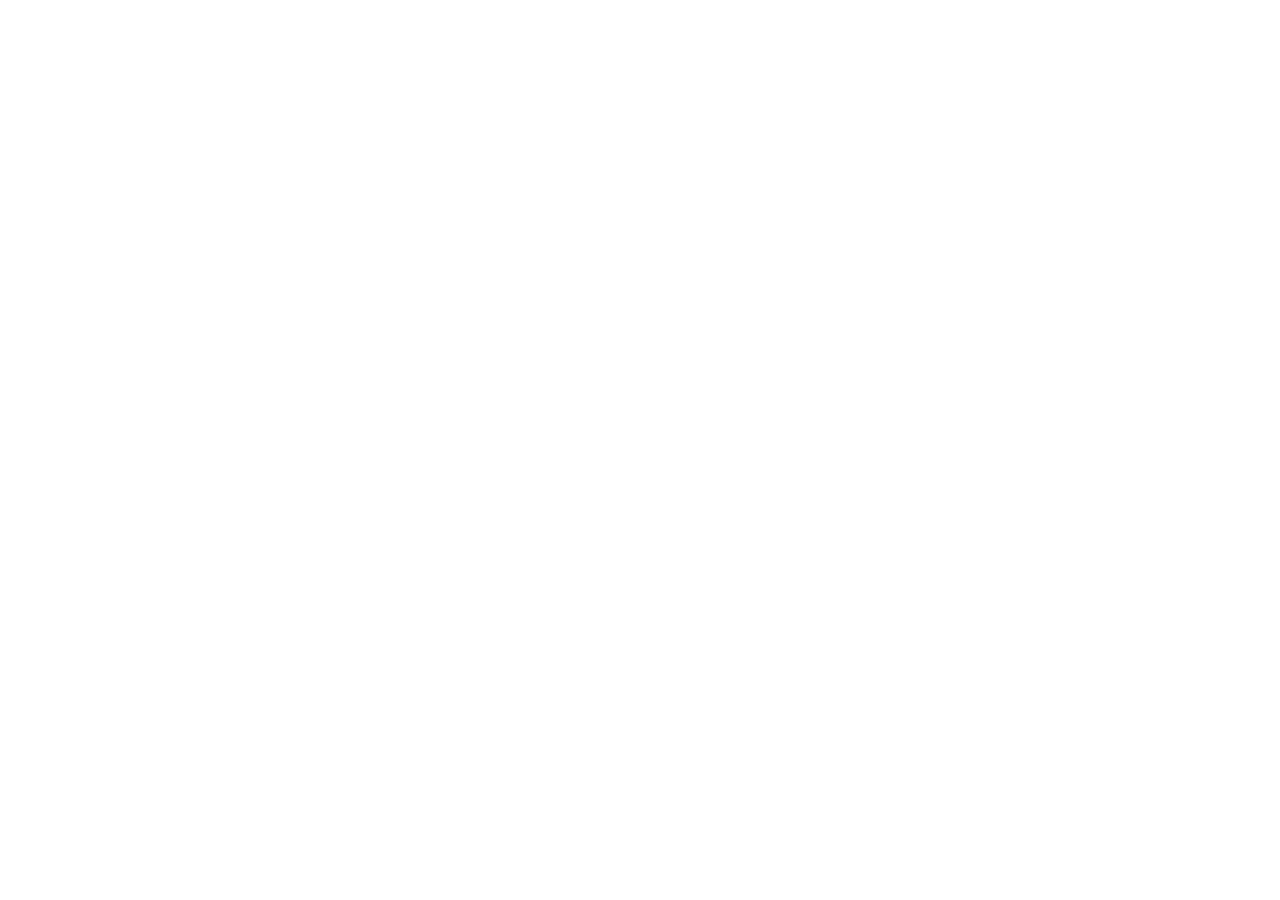
==== birthday/alexandra/index.html @ 157ca5b5 "a" ====
<!DOCTYPE html>
<html lang="en">
<head>
    <meta charset="UTF-8">
    <meta name="viewport" content="width=device-width, initial-scale=1.0">
    <title>Alexandra</title>
</head>
<body>
    
</body>
</html>
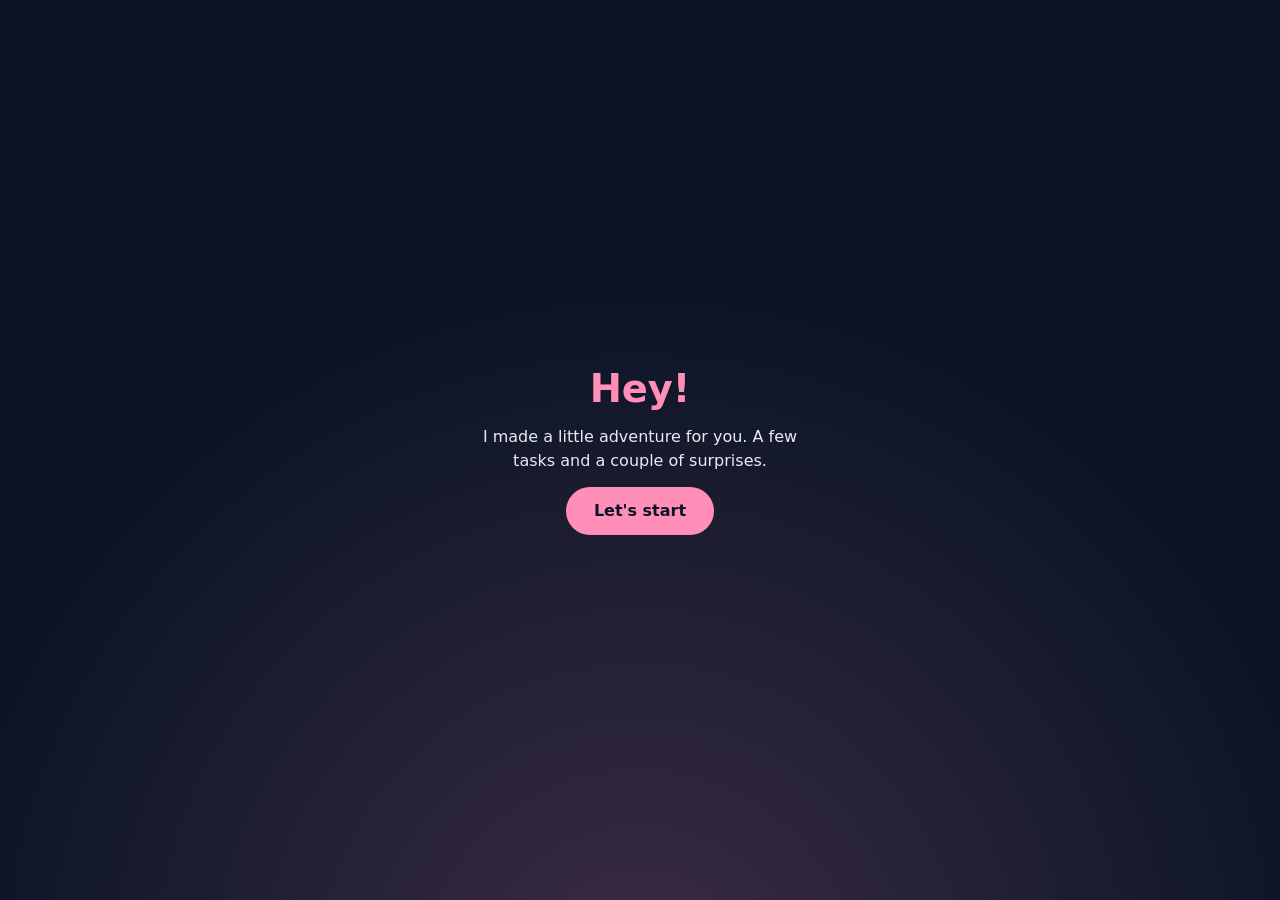
==== commit fccafd87: "birthday surprise part 1" ====
--- a/birthday/alexandra/index.html
+++ b/birthday/alexandra/index.html
@@ -1,11 +1,189 @@
 <!DOCTYPE html>
-<html lang="en">
+<html lang="pl">
 <head>
-    <meta charset="UTF-8">
-    <meta name="viewport" content="width=device-width, initial-scale=1.0">
-    <title>Alexandra</title>
+<meta charset="UTF-8">
+<meta name="viewport" content="width=device-width, initial-scale=1, viewport-fit=cover">
+<meta name="robots" content="noindex, nofollow">
+<title>For you</title>
+<link rel="stylesheet" href="/birthday/alexandra/style.css">
 </head>
 <body>
-    
+
+<!-- 1. START -->
+<section class="screen active" id="start">
+  <h1>Hey!</h1>
+  <p>I made a little adventure for you. A few tasks and a couple of surprises.</p>
+  <button id="startBtn">Let's start</button>
+</section>
+
+<!-- 2. FISHING GAME -->
+<section class="screen" id="game">
+  <h2>Catch the octopus</h2>
+  <p class="small">Drag to move the boat. Tap the lake or the button to drop the hook. The octopuses live at the very bottom.</p>
+  <canvas id="lake"></canvas>
+  <button id="dropBtn">Drop the hook</button>
+  <p class="small" id="caughtText">Fish caught: 0</p>
+</section>
+
+<!-- 3. OCTOPUS REVEAL -->
+<section class="screen" id="reveal">
+  <!-- PICTURE: octopus photo. Change the file name inside url(...) -->
+  <div class="img-slot">
+    <img src="images/octopus.jpg">
+  </div>
+  <h2>You did it!</h2>
+  <p>Your text about the octopus goes here.</p>
+  <button id="revealBtn">Continue</button>
+</section>
+
+<!-- 4. RED BULL GIFT -->
+<section class="screen" id="gift">
+  <p class="small" id="giftHint">Tap the gift</p>
+  <div class="gift" id="giftBox">
+    <div class="can">
+      <!-- PICTURE: Red Bull can. Change the file name inside url(...) -->
+      <div class="img-slot">
+        <img src="images/redbull.jpg" alt="">
+      </div>
+    </div>
+    <div class="box"></div>
+    <div class="lid"><div class="bow"></div></div>
+  </div>
+  <div id="giftText">
+    <h2>Gives you wings</h2>
+    <button id="giftBtn">Continue</button>
+  </div>
+</section>
+
+<!-- 5. RICK AND MORTY QUIZ -->
+<section class="screen" id="quiz">
+  <div id="quizBody">
+    <p class="small" id="quizCount"></p>
+    <!-- QUIZ PICTURE: set from script.js (see QUIZ), not here -->
+    <div class="img-slot" id="quizImg">
+        <img src="" alt="">
+    </div>
+    <h2 id="quizQuestion"></h2>
+    <div class="answers" id="quizAnswers"></div>
+  </div>
+</section>
+
+<!-- 6. QUIZ RESULT -->
+<section class="screen" id="quizResult">
+  <p class="small">Your Rick and Morty grade</p>
+  <div class="grade" id="quizGrade"></div>
+  <h2 id="quizScoreText"></h2>
+  <p id="quizComment"></p>
+  <button id="quizResultBtn">Continue</button>
+</section>
+
+<!-- 6b. RHYTHM SONG SELECT -->
+<section class="screen" id="rhythmSelect">
+  <h2>Pick a song</h2>
+  <p class="small">Choose the one you want to play.</p>
+  <div class="answers" id="songList"></div>
+</section>
+
+<!-- 7. RHYTHM GAME -->
+<section class="screen" id="rhythm">
+  <p class="small" id="rhythmInfo">Tap the lane when a note reaches the line. You can't lose, only score.</p>
+  <canvas id="rhythmCanvas" width="360" height="480"></canvas>
+  <button id="rhythmStart">Start</button>
+</section>
+
+<!-- 8. RHYTHM RESULT -->
+<section class="screen" id="rhythmResult">
+  <p class="small">Your rhythm grade</p>
+  <div class="grade" id="rhythmGrade"></div>
+  <h2 id="rhythmPercent"></h2>
+  <p class="small" id="rhythmDetails"></p>
+  <p id="rhythmComment"></p>
+  <button id="rhythmAgainBtn" style="background: var(--grey)">Pick another song</button>
+  <button id="rhythmResultBtn">Continue</button>
+</section>
+
+<!-- 9a. SZCZYTNO INTRO -->
+<section class="screen" id="geoIntro">
+  <h1>Do you know Szczytno?</h1>
+  <p>Placeholder intro text. You will see a few photos from around town. Find each place on the map.</p>
+  <button id="geoStartBtn">Start</button>
+</section>
+
+<!-- 9b. SZCZYTNO GAME -->
+<section class="screen" id="geo">
+  <div id="geoPhoto"></div>
+  <p class="small geo-badge" id="geoCount"></p>
+  <div id="geoPanel">
+    <button id="geoMini">Hide map</button>
+    <div id="geoMapWrap">
+      <div id="geoMap"></div>
+      <div id="geoTap">Tap to open the map</div>
+    </div>
+    <p class="small" id="geoFeedback"></p>
+    <button id="geoConfirm" disabled>Confirm guess</button>
+    <button id="geoNext" style="display: none">Next round</button>
+  </div>
+</section>
+
+<!-- 10. SZCZYTNO RESULT -->
+<section class="screen" id="geoResult">
+  <div class="grade" id="geoGrade"></div>
+  <h2 id="geoTitle"></h2>
+  <p id="geoText"></p>
+  <button id="geoContinueBtn">Continue</button>
+  <button id="geoAgainBtn">Play again</button>
+  <button id="geoSkipBtn" style="background: var(--grey)">Skip this game</button>
+</section>
+
+<!-- 11. ROSE COLORING -->
+<section class="screen" id="rose">
+  <p class="small" id="roseHint"></p>
+  <div id="roseView">
+    <div id="roseWrap">
+      <div id="roseGrid"></div>
+      <!-- PICTURE: the real rose photo that fades in after coloring. The pixel version in script.js (ROSE) was made from it -->
+      <div class="img-slot" id="roseImg">
+        <img src="images/dark-red-rose.jpg">
+      </div>
+    </div>
+  </div>
+  <div id="palette"></div>
+  <div id="roseText">
+    <p>Your text about the roses goes here.</p>
+    <button id="roseBtn">Continue</button>
+  </div>
+</section>
+
+<!-- 12. FINAL MESSAGE -->
+<section class="screen" id="final">
+  <h1 class="fade">Happy Birthday!</h1>
+  <p class="fade" style="animation-delay: 1s">First line of your message goes here.</p>
+  <p class="fade" style="animation-delay: 2.2s">Second line of your message goes here.</p>
+  <p class="fade" style="animation-delay: 3.4s">Last line, and your name.</p>
+</section>
+
+<!-- (old placeholder) -->
+
+<!-- music player (whole page) -->
+<div id="music">
+  <button id="musicToggle" aria-label="Music">♫</button>
+  <div id="musicPanel">
+    <p id="songTitle"></p>
+    <div class="img-slot album" id="albumArt"></div>
+    <div class="controls">
+      <button id="back10">−10</button>
+      <button id="playPause">▶</button>
+      <button id="fwd10">+10</button>
+      <button id="stopBtn">■</button>
+      <button id="nextBtn">⏭</button>
+    </div>
+  </div>
+</div>
+
+<div id="ink"></div>
+
+<!-- Leaflet map library. In the final version download it and host it yourself. -->
+<script src="/birthday/alexandra/leaflet/leaflet.js"></script>
+<script src="/birthday/alexandra/script.js"></script>
 </body>
 </html>
--- a/birthday/alexandra/style.css
+++ b/birthday/alexandra/style.css
@@ -0,0 +1,298 @@
+:root {
+  --navy: #0b1426;
+  --navy-light: #16233f;
+  --grey: #8b94a5;
+  --text: #e8ebf2;
+  --pink: #ff8fb8;
+  color-scheme: dark;
+  box-sizing: border-box;
+  padding-top: env(safe-area-inset-top, 0px);
+  padding-bottom: env(safe-area-inset-bottom, 0px);
+}
+html { height: 100%; scroll-padding-top: env(safe-area-inset-top, 0px); }
+*, *::before, *::after { box-sizing: inherit; }
+body {
+  margin: 0;
+  height: 100%;
+  position: relative;
+  overflow: hidden;
+  color: var(--text);
+  font-family: ui-rounded, "Nunito", system-ui, sans-serif;
+  background: radial-gradient(circle at 50% 110%, rgba(255, 143, 184, 0.2), transparent 60%), var(--navy);
+}
+
+/* ---------- screens ---------- */
+.screen {
+  position: absolute;
+  inset: 0;
+  display: none;
+  flex-direction: column;
+  align-items: center;
+  justify-content: center;
+  gap: 14px;
+  padding: 20px;
+  text-align: center;
+}
+.screen.active { display: flex; }
+h1 { margin: 0; font-size: 2.4rem; color: var(--pink); }
+h2 { margin: 0; font-size: 1.4rem; }
+p { margin: 0; max-width: 320px; line-height: 1.5; color: var(--text); }
+.small { font-size: 0.9rem; color: var(--grey); }
+
+button {
+  font: inherit;
+  font-weight: 700;
+  color: var(--navy);
+  background: var(--pink);
+  border: 0;
+  border-radius: 999px;
+  min-height: 48px;
+  padding: 12px 28px;
+  cursor: pointer;
+}
+button:active { transform: scale(0.96); }
+
+/* ---------- ink transition ---------- */
+#ink {
+  position: fixed;
+  inset: 0;
+  z-index: 50;
+  background: #070c18;
+  opacity: 0;
+  pointer-events: none;
+}
+
+/* ---------- music player ---------- */
+#music {
+  position: fixed;
+  top: calc(12px + env(safe-area-inset-top, 0px));
+  right: 12px;
+  z-index: 40;
+  display: none;
+  flex-direction: column;
+  align-items: flex-end;
+  gap: 8px;
+}
+#musicToggle {
+  width: 38px;
+  height: 38px;
+  min-height: 0;
+  padding: 0;
+  display: flex;
+  align-items: center;
+  justify-content: center;
+  font-size: 1.3rem;
+  line-height: 1;
+  font-weight: 900;
+  background: var(--navy-light);
+  color: var(--pink);
+  border: 1px solid var(--grey);
+}
+#musicPanel {
+  display: none;
+  width: min(92vw, 320px);
+  padding: 12px;
+  border-radius: 16px;
+  background: var(--navy-light);
+  border: 1px solid var(--grey);
+  text-align: center;
+}
+#musicPanel.open { display: block; }
+#songTitle { margin-bottom: 10px; font-size: 0.95rem; max-width: none; }
+.controls { display: flex; gap: 6px; }
+.controls button {
+  flex: 1;
+  min-height: 44px;
+  padding: 0;
+  font-size: 0.9rem;
+  background: var(--grey);
+}
+
+/* ---------- fishing game ---------- */
+#lake {
+  width: min(100vw, 64vh, 760px);
+  aspect-ratio: 180 / 170;
+  -webkit-tap-highlight-color: transparent;
+  image-rendering: pixelated;
+  touch-action: none;
+}
+
+/* ---------- reveal screens ---------- */
+/* square slot for a picture: put the image path in style="background-image: url(...)" */
+.img-slot {
+    width: min(70vw, 300px);
+    border-radius: 16px;
+    overflow: hidden;
+}
+
+.img-slot img {
+    width: 100%;
+    height: auto;
+    display: block;
+}
+.album { width: 72px; margin: 0 auto 10px; border-radius: 8px; }
+
+/* ---------- gift ---------- */
+.gift {
+  position: relative; width: 200px; height: 230px; cursor: pointer;
+  -webkit-tap-highlight-color: transparent; user-select: none;
+}
+.gift .box {
+  position: absolute; bottom: 0; left: 30px;
+  width: 140px; height: 96px;
+  background: var(--pink); border-radius: 8px;
+  transition: opacity 0.6s;
+}
+.gift .lid {
+  position: absolute; bottom: 90px; left: 22px;
+  width: 156px; height: 30px;
+  background: #ff74a6; border-radius: 8px;
+  transform-origin: left bottom;
+  transition: transform 0.7s, opacity 0.7s;
+}
+.gift .box::after, .gift .lid::after {
+  content: "";
+  position: absolute; top: 0; height: 100%; width: 24px;
+  background: var(--grey);
+}
+.gift .box::after { left: 58px; }
+.gift .lid::after { left: 66px; }
+.can {
+  position: absolute; left: 50px;
+  bottom: 50px;
+  width: 100%;
+  margin-left: -45px;
+  opacity: 0;
+  transform: translateY(0) scale(0.5);
+  transition: transform 0.9s, opacity 0.5s;
+}
+.can .img-slot { width: 100%; }
+.gift.shake { animation: shake 0.4s; }
+@keyframes shake { 25% { transform: rotate(-4deg); } 75% { transform: rotate(4deg); } }
+/* the lid opens a little more with each tap */
+.gift.tap1 .lid { transform: translateY(-8px) rotate(-3deg); }
+.gift.tap1 .box { box-shadow: 0 -6px 16px rgba(255, 255, 255, 0.3); }
+.gift.tap2 .lid { transform: translateY(-20px) rotate(-9deg); }
+.gift.tap2 .box { box-shadow: 0 -10px 28px rgba(255, 255, 255, 0.6); }
+/* bow on top of the lid */
+.bow { position: absolute; left: calc(50% - 8px); top: -8px; width: 16px; height: 16px; background: var(--grey); border-radius: 4px; z-index: 2; }
+.bow::before, .bow::after { content: ""; position: absolute; top: -8px; width: 30px; height: 22px; border: 6px solid var(--grey); border-radius: 50%; }
+.bow::before { left: -28px; transform: rotate(-20deg); }
+.bow::after { right: -28px; transform: rotate(20deg); }
+.confetti { position: absolute; left: 50%; top: 35%; width: 8px; height: 12px; pointer-events: none; z-index: 5; }
+.gift.open .lid { transform: translate(-30px, -80px) rotate(-35deg); opacity: 0; }
+.gift.open .can { opacity: 1; transform: translateY(-90px) scale(1); }
+.gift.done .box, .gift.done .lid { opacity: 0; }
+.gift.done .can { transform: translateY(-50px) scale(1.5); }
+#giftText { opacity: 0; transition: opacity 0.8s; display: flex; flex-direction: column; align-items: center; gap: 14px; }
+#giftText.show { opacity: 1; }
+
+/* ---------- quiz ---------- */
+#quiz h2 { max-width: 340px; }
+.answers { display: flex; flex-direction: column; gap: 10px; width: min(90vw, 340px); }
+.answers button {
+  background: var(--navy-light); color: var(--text);
+  border: 1px solid var(--grey); border-radius: 16px;
+  text-align: left; padding: 12px 18px; -webkit-tap-highlight-color: transparent;
+}
+.answers button.right { background: #5fcf9a; color: var(--navy); border-color: #5fcf9a; }
+.answers button.wrong { background: #b3203a; color: var(--text); border-color: #b3203a; }
+.answers button { transition: background 0.2s, border-color 0.2s, transform 0.2s; }
+.answers button.right { animation: pop 0.5s; }
+.answers button.wrong { animation: wobble 0.4s; }
+@keyframes pop { 40% { transform: scale(1.08); box-shadow: 0 0 20px #5fcf9a; } }
+@keyframes wobble { 20% { transform: translateX(-9px); } 40% { transform: translateX(9px); } 60% { transform: translateX(-6px); } 80% { transform: translateX(6px); } }
+/* the whole question slides out, then the next one slides in */
+#quizBody { display: flex; flex-direction: column; align-items: center; gap: 14px; transition: opacity 0.3s, transform 0.3s; }
+#quizBody.out { opacity: 0; transform: translateX(-40px); }
+#quizBody.in { opacity: 0; transform: translateX(40px); }
+#quizImg { width: min(75vw, 500px);
+  aspect-ratio: auto; }
+.grade { font-size: 5rem; font-weight: 900; color: var(--pink); line-height: 1; }
+
+/* ---------- rhythm game ---------- */
+#rhythmCanvas {
+  width: min(100vw, 48vh, 420px);
+  aspect-ratio: 360 / 480;
+  border-radius: 16px;
+  touch-action: none;
+  -webkit-tap-highlight-color: transparent;
+  user-select: none;
+}
+
+button:disabled { opacity: 0.4; }
+
+/* ---------- minimal Leaflet styles (the real leaflet.css is not allowed in the preview) ---------- */
+.leaflet-pane, .leaflet-tile, .leaflet-marker-icon, .leaflet-tile-container, .leaflet-pane > svg, .leaflet-pane > canvas, .leaflet-layer { position: absolute; left: 0; top: 0; }
+.leaflet-container { overflow: hidden; -webkit-tap-highlight-color: transparent; cursor: crosshair; }
+.leaflet-tile { user-select: none; -webkit-user-drag: none; visibility: hidden; max-width: none !important; }
+.leaflet-tile-loaded { visibility: inherit; }
+.leaflet-pane > svg { max-width: none !important; }
+.leaflet-pane { z-index: 400; } .leaflet-tile-pane { z-index: 200; } .leaflet-overlay-pane { z-index: 400; }
+.leaflet-top, .leaflet-bottom { position: absolute; z-index: 1000; pointer-events: none; }
+.leaflet-top { top: 0; } .leaflet-bottom { bottom: 0; } .leaflet-left { left: 0; } .leaflet-right { right: 0; }
+.leaflet-control { position: relative; z-index: 800; pointer-events: auto; float: left; clear: both; }
+.leaflet-right .leaflet-control { float: right; }
+.leaflet-top .leaflet-control { margin-top: 10px; } .leaflet-left .leaflet-control { margin-left: 10px; }
+.leaflet-bottom .leaflet-control { margin-bottom: 6px; } .leaflet-right .leaflet-control { margin-right: 6px; }
+.leaflet-touch-zoom { touch-action: pan-x pan-y; } .leaflet-touch-drag { touch-action: pinch-zoom; }
+.leaflet-touch-drag.leaflet-touch-zoom { touch-action: none; }
+.leaflet-zoom-animated { transform-origin: 0 0; }
+.leaflet-zoom-anim .leaflet-zoom-animated { transition: transform 0.25s cubic-bezier(0, 0, 0.25, 1); }
+.leaflet-zoom-anim .leaflet-tile, .leaflet-pan-anim .leaflet-tile { transition: none; }
+.leaflet-bar a { display: block; width: 32px; height: 32px; line-height: 32px; text-align: center; background: #fff; color: #222; text-decoration: none; font-weight: 700; border-bottom: 1px solid #ccc; }
+.leaflet-bar { border-radius: 8px; overflow: hidden; }
+.leaflet-control-attribution { font-size: 10px; background: rgba(255, 255, 255, 0.75); color: #333; padding: 0 4px; }
+.leaflet-control-attribution a { color: #333; }
+
+/* ---------- Szczytno game ---------- */
+#geo { padding: 0; }
+#geoPhoto { position: absolute; inset: 0; background: var(--navy-light) center / cover no-repeat; }
+.geo-badge { position: absolute; top: 14px; left: 14px; z-index: 2; background: rgba(11, 20, 38, 0.75); padding: 6px 14px; border-radius: 999px; max-width: none; }
+#geoPanel {
+  position: absolute; right: 12px; bottom: 12px; z-index: 3; width: 156px;
+  display: flex; flex-direction: column; gap: 8px; padding: 8px;
+  background: rgba(11, 20, 38, 0.92); border: 1px solid var(--grey); border-radius: 16px;
+}
+#geoPanel.open { width: min(94vw, 460px); }
+#geoMapWrap { position: relative; }
+#geoMap {
+  width: 100%; height: 110px; border-radius: 10px;
+  background: repeating-linear-gradient(0deg, #16233f 0 39px, #1d2d50 39px 40px), #16233f;
+}
+#geoPanel.open #geoMap { height: min(52vh, 420px); }
+#geoTap {
+  position: absolute; inset: 0; z-index: 1200; border-radius: 10px; cursor: pointer;
+  display: flex; align-items: flex-end; justify-content: center; padding-bottom: 6px;
+  font-size: 0.8rem; font-weight: 700; color: var(--text); text-shadow: 0 0 4px #000;
+}
+#geoPanel.open #geoTap { display: none; }
+#geoPanel:not(.open) .leaflet-control-zoom { display: none; }
+#geoPanel:not(.open) #geoMini, #geoPanel:not(.open) #geoFeedback,
+#geoPanel:not(.open) #geoConfirm, #geoPanel:not(.open) #geoNext,
+#geoPanel.done #geoMini { display: none !important; }
+#geoMini { align-self: flex-end; padding: 6px 14px; font-size: 0.85rem; background: var(--grey); }
+#geoFeedback { max-width: none; text-align: center; color: var(--text); }
+
+/* ---------- rose game ---------- */
+#roseView { max-width: 94vw; max-height: 52vh; overflow: auto; border-radius: 12px; scrollbar-width: none; }
+#roseView::-webkit-scrollbar { display: none; }
+#roseWrap { position: relative; width: calc(min(80vw, 300px) * var(--zoom, 1)); aspect-ratio: 1; }
+#roseGrid { position: absolute; inset: 0; display: grid; grid-template-columns: repeat(16, 1fr); gap: 1px; touch-action: none; user-select: none; }
+.cell { border-radius: 2px; background: #26385f; }
+.cell.hint { animation: glow 1s infinite; }
+.cell.nope { animation: wobble 0.4s; }
+@keyframes glow { 50% { box-shadow: 0 0 0 3px var(--pink); } }
+#roseImg { position: absolute; inset: 0; width: 100%; opacity: 0; transition: opacity 1.4s; pointer-events: none; }
+#roseWrap.done #roseImg { opacity: 1; }
+#palette { display: flex; gap: 8px; }
+.swatch { width: 38px; height: 38px; border-radius: 50%; border: 3px solid transparent; box-shadow: inset 0 0 0 1px var(--grey); cursor: pointer; transition: transform 0.2s, opacity 0.3s; }
+.swatch.sel { border-color: var(--text); transform: scale(1.15); }
+.swatch.done { opacity: 0.25; }
+#roseText { display: none; flex-direction: column; align-items: center; gap: 14px; }
+#rose.done #roseText { display: flex; animation: fadein 1s; }
+#rose.done #palette { display: none; }
+
+/* ---------- final message ---------- */
+.fade { opacity: 0; animation: fadein 1.2s forwards; }
+@keyframes fadein { from { opacity: 0; } to { opacity: 1; } }
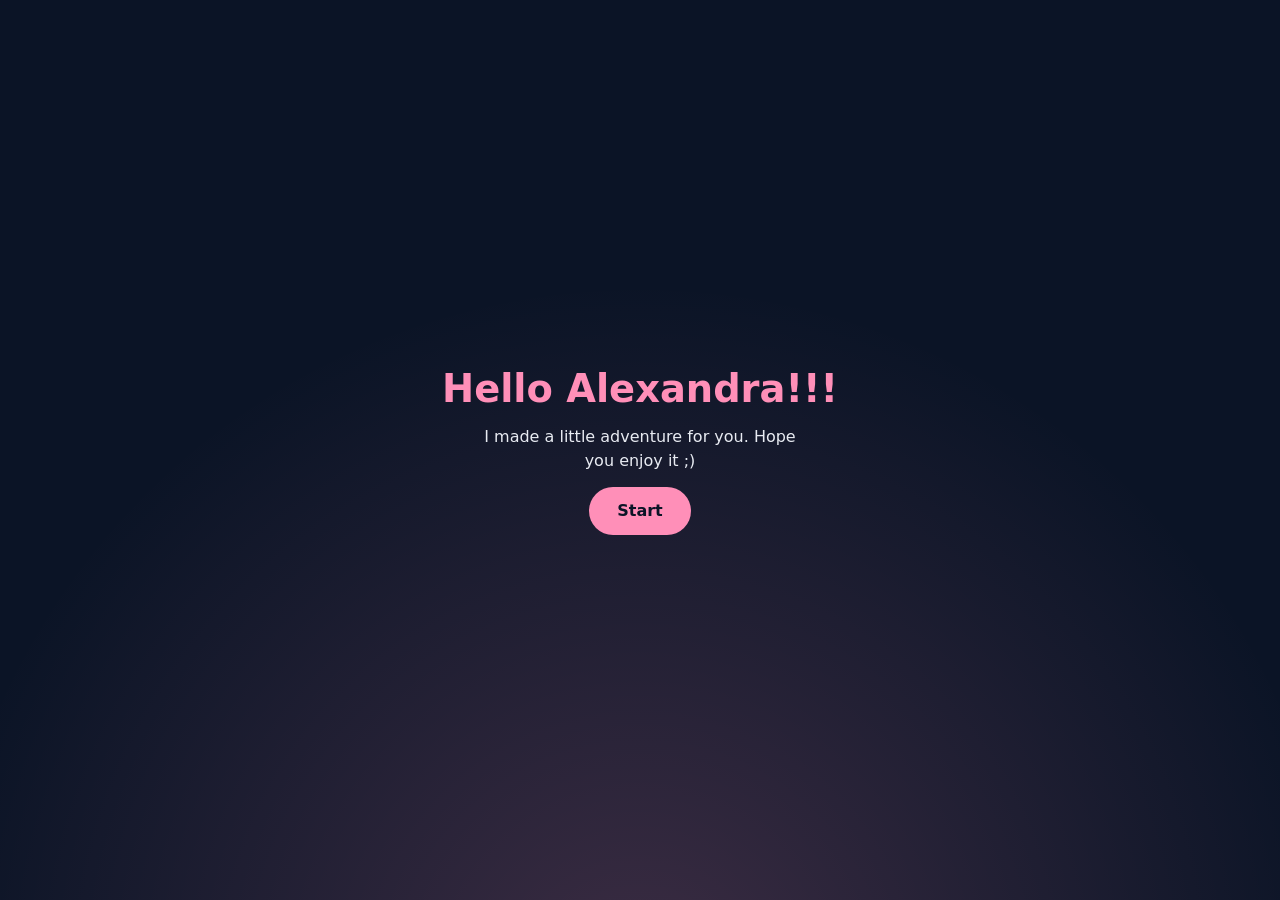
==== commit a45527c5: "birthday surprise part 2 (probadly final)" ====
--- a/birthday/alexandra/index.html
+++ b/birthday/alexandra/index.html
@@ -1,5 +1,5 @@
 <!DOCTYPE html>
-<html lang="pl">
+<html lang="en">
 <head>
 <meta charset="UTF-8">
 <meta name="viewport" content="width=device-width, initial-scale=1, viewport-fit=cover">
@@ -11,15 +11,22 @@
 
 <!-- 1. START -->
 <section class="screen active" id="start">
-  <h1>Hey!</h1>
-  <p>I made a little adventure for you. A few tasks and a couple of surprises.</p>
-  <button id="startBtn">Let's start</button>
+  <h1>Hello Alexandra!!!</h1>
+  <p>I made a little adventure for you. Hope you enjoy it ;)</p>
+  <button id="startBtn">Start</button>
+</section>
+
+<section class="screen" id="musicTip">
+  <svg class="tip-arrow" viewBox="0 0 24 24"><path d="M7 17L17 7M9 7h8v8"/></svg>
+  <h2>Reminder: there is a music player</h2>
+  <p>Tap the ♫ button in the top right corner to open it, and press play whenever you want music</p>
+  <button id="musicTipBtn">Got it</button>
 </section>
 
 <!-- 2. FISHING GAME -->
 <section class="screen" id="game">
   <h2>Catch the octopus</h2>
-  <p class="small">Drag to move the boat. Tap the lake or the button to drop the hook. The octopuses live at the very bottom.</p>
+  <p class="small">Drag to move the boat. Tap the lake or the button to drop the hook</p>
   <canvas id="lake"></canvas>
   <button id="dropBtn">Drop the hook</button>
   <p class="small" id="caughtText">Fish caught: 0</p>
@@ -31,8 +38,8 @@
   <div class="img-slot">
     <img src="images/octopus.jpg">
   </div>
-  <h2>You did it!</h2>
-  <p>Your text about the octopus goes here.</p>
+  <h2>You did it! Your amazing!</h2>
+  <p>Enjoy this cute octopus photo as a reward :D</p>
   <button id="revealBtn">Continue</button>
 </section>
 
@@ -50,7 +57,7 @@
     <div class="lid"><div class="bow"></div></div>
   </div>
   <div id="giftText">
-    <h2>Gives you wings</h2>
+    <h2>For you princess XD</h2>
     <button id="giftBtn">Continue</button>
   </div>
 </section>
@@ -80,13 +87,13 @@
 <!-- 6b. RHYTHM SONG SELECT -->
 <section class="screen" id="rhythmSelect">
   <h2>Pick a song</h2>
-  <p class="small">Choose the one you want to play.</p>
+  <p class="small">Choose a song you want to play.</p>
   <div class="answers" id="songList"></div>
 </section>
 
 <!-- 7. RHYTHM GAME -->
 <section class="screen" id="rhythm">
-  <p class="small" id="rhythmInfo">Tap the lane when a note reaches the line. You can't lose, only score.</p>
+  <p class="small" id="rhythmInfo">Tap the lane when a note reaches the line. Dont worry, you cant loose, no stress :)</p>
   <canvas id="rhythmCanvas" width="360" height="480"></canvas>
   <button id="rhythmStart">Start</button>
 </section>
@@ -105,7 +112,9 @@
 <!-- 9a. SZCZYTNO INTRO -->
 <section class="screen" id="geoIntro">
   <h1>Do you know Szczytno?</h1>
-  <p>Placeholder intro text. You will see a few photos from around town. Find each place on the map.</p>
+  <p>I will show you random places in szczytno and you guess on the map where it is!</p>
+  <div class="flip-phone"></div>
+  <p><b>Flip your phone sideways</b> for this game so you can see the images clearly</p>
   <button id="geoStartBtn">Start</button>
 </section>
 
@@ -149,7 +158,7 @@
   </div>
   <div id="palette"></div>
   <div id="roseText">
-    <p>Your text about the roses goes here.</p>
+    <p>Here is your flower baby girl</p>
     <button id="roseBtn">Continue</button>
   </div>
 </section>
@@ -157,25 +166,33 @@
 <!-- 12. FINAL MESSAGE -->
 <section class="screen" id="final">
   <h1 class="fade">Happy Birthday!</h1>
-  <p class="fade" style="animation-delay: 1s">First line of your message goes here.</p>
-  <p class="fade" style="animation-delay: 2.2s">Second line of your message goes here.</p>
-  <p class="fade" style="animation-delay: 3.4s">Last line, and your name.</p>
+  <p class="fade" style="animation-delay: 1s">Congratulations on surviving for 17 years XD</p>
+  <p class="fade" style="animation-delay: 2.2s">We know eachother for 11 months, and ever since then, im happy when talking to you :)</p>
+  <p class="fade" style="animation-delay: 3.4s">I hope i can celebrate your 18th birthday in person XD have a nice day and enjoy that party with friends</p>
 </section>
 
 <!-- (old placeholder) -->
 
 <!-- music player (whole page) -->
-<div id="music">
+ <div id="music">
   <button id="musicToggle" aria-label="Music">♫</button>
   <div id="musicPanel">
     <p id="songTitle"></p>
-    <div class="img-slot album" id="albumArt"></div>
+    <div id="albumArt" class="album">
+      <img>
+    </div>
+    <p id="songTitle"></p>
+    <div class="seekRow">
+      <span id="timeNow">0:00</span>
+      <input type="range" id="seek" min="0" max="100" step="0.1" value="0">
+      <span id="timeTotal">0:00</span>
+    </div>
     <div class="controls">
-      <button id="back10">−10</button>
-      <button id="playPause">▶</button>
-      <button id="fwd10">+10</button>
-      <button id="stopBtn">■</button>
-      <button id="nextBtn">⏭</button>
+      <button id="stopBtn" class="ib" aria-label="Stop"><svg viewBox="0 0 24 24"><rect x="6" y="6" width="12" height="12" rx="2"/></svg></button>
+      <button id="back10" class="ib" aria-label="Back 10 seconds"><svg viewBox="0 0 24 24"><path d="M12 5V2L7 6l5 4V7a6 6 0 1 1-6 6H4a8 8 0 1 0 8-8z"/><text x="12" y="17" font-size="7" font-weight="700" text-anchor="middle" fill="currentColor">10</text></svg></button>
+      <button id="playPause" class="ib big">▶︎</button>
+      <button id="fwd10" class="ib" aria-label="Forward 10 seconds"><svg viewBox="0 0 24 24"><path d="M12 5V2l5 4-5 4V7a6 6 0 1 0 6 6h2a8 8 0 1 1-8-8z"/><text x="12" y="17" font-size="7" font-weight="700" text-anchor="middle" fill="currentColor">10</text></svg></button>
+      <button id="nextBtn" class="ib" aria-label="Next song"><svg viewBox="0 0 24 24"><path d="M6 6l9 6-9 6z"/><rect x="16" y="6" width="2.5" height="12"/></svg></button>
     </div>
   </div>
 </div>
--- a/birthday/alexandra/style.css
+++ b/birthday/alexandra/style.css
@@ -99,14 +99,38 @@
 }
 #musicPanel.open { display: block; }
 #songTitle { margin-bottom: 10px; font-size: 0.95rem; max-width: none; }
-.controls { display: flex; gap: 6px; }
-.controls button {
-  flex: 1;
-  min-height: 44px;
-  padding: 0;
-  font-size: 0.9rem;
-  background: var(--grey);
-}
+#albumArt {
+  aspect-ratio: 1;
+  background: var(--navy);
+  overflow: hidden;
+  display: flex;
+}
+
+#albumArt img {
+  width: 100%;
+  height: 100%;
+  object-fit: cover;
+  object-position: center;
+}
+.seekRow { display: flex; align-items: center; gap: 8px; margin-bottom: 8px; font-size: 0.75rem; color: var(--grey); }
+.seekRow span { min-width: 32px; }
+#seek {
+  flex: 1; -webkit-appearance: none; appearance: none; margin: 0; outline: none;
+  height: 20px; padding: 8px 0; background-clip: content-box; border-radius: 2px;
+  background-color: transparent;
+  background-image: linear-gradient(to right, var(--pink) var(--pct, 0%), rgba(255,255,255,0.2) var(--pct, 0%));
+}
+#seek::-webkit-slider-thumb { -webkit-appearance: none; width: 16px; height: 16px; border-radius: 50%; background: #fff; border: 0; }
+#seek::-moz-range-thumb { width: 16px; height: 16px; border-radius: 50%; background: #fff; border: 0; }
+.controls { display: flex; align-items: center; justify-content: center; gap: 6px; }
+.controls .ib { width: 40px; height: 40px; min-height: 0; padding: 0; border-radius: 50%; background: transparent; color: var(--text); display: flex; align-items: center; justify-content: center; flex: none; }
+.controls .ib svg { width: 24px; height: 24px; fill: currentColor; }
+.controls .ib:active { background: rgba(255,255,255,0.12); }
+.controls .ib.big { width: 52px; height: 52px; background: var(--pink); color: var(--navy); font-size: 1.2rem; }
+.tip-arrow { position: absolute; top: calc(62px + env(safe-area-inset-top, 0px)); right: 20px; width: 44px; height: 44px; fill: none; stroke: var(--pink); stroke-width: 2.5; stroke-linecap: round; stroke-linejoin: round; animation: nudge 1s ease-in-out infinite; }
+@keyframes nudge { 50% { transform: translate(5px, -5px); } }
+#musicToggle.pulse { animation: pulse 1.2s infinite; }
+@keyframes pulse { 0% { box-shadow: 0 0 0 0 rgba(255,143,184,0.7); } 100% { box-shadow: 0 0 0 14px rgba(255,143,184,0); } }
 
 /* ---------- fishing game ---------- */
 #lake {
@@ -116,6 +140,10 @@
   image-rendering: pixelated;
   touch-action: none;
 }
+
+.flip-phone { position: relative; width: 44px; height: 76px; margin: 22px 0; border: 4px solid var(--pink); border-radius: 10px; animation: flip 2.6s ease-in-out infinite; }
+.flip-phone::after { content: ""; position: absolute; left: 50%; bottom: 5px; width: 12px; height: 3px; margin-left: -6px; border-radius: 2px; background: var(--pink); }
+@keyframes flip { 0%, 25% { transform: rotate(0); } 55%, 100% { transform: rotate(-90deg); } }
 
 /* ---------- reveal screens ---------- */
 /* square slot for a picture: put the image path in style="background-image: url(...)" */
